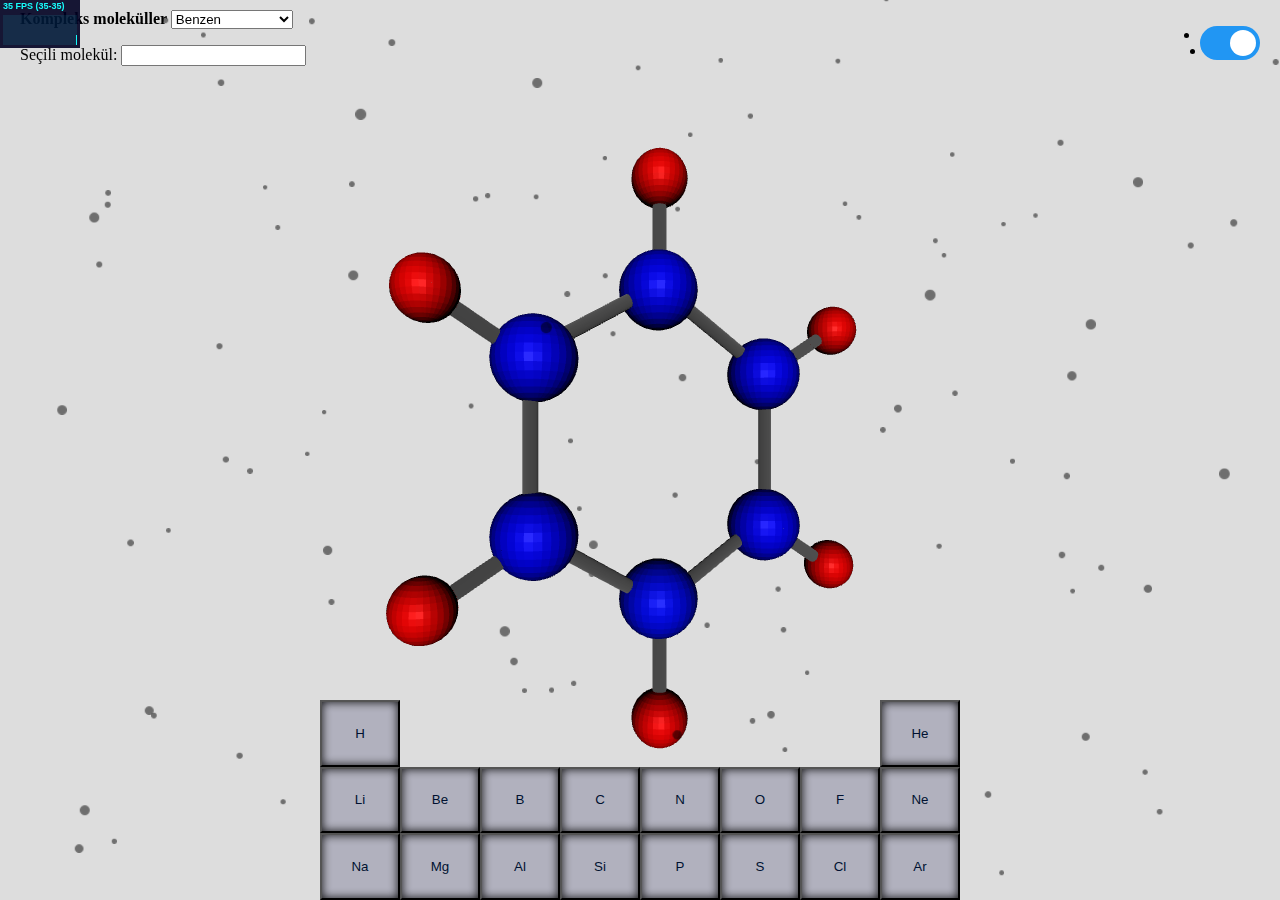
==== index.html @ 1c389c9a "touch" ====
<!DOCTYPE html>
<html>
<head>
	<meta charset="utf-8">
	<title>Kimya proje demo</title>
	<link rel="stylesheet" href="style.css">
</head>
<body>
    <script src="stats.min.js"></script>
    <div id="world">
        <canvas id="molecule"></canvas>
        <div id="container">
            <table width="50%" height="200px" cellspacing="0" cellpadding="0" id="MolTable">
                <tbody>
                    
                </tbody>
            </table>
        </div>
        <div id = "dropdown">
            <form>  
                <b> Kompleks moleküller </b>  
                <select id = "myList" onchange = "favMol()" >  
                </select>  
                <p> Seçili molekül:   
                <input type = "text" id = "favourite" size = "20" ></p>  
            </form>  
        </div>

        <ul id = "onoff">
            <li style="position:absolute; top:-10;"><p>Dönme</p></li>
            <li><label class="switch">
                <input checked=true type="checkbox" id="myCheck" onclick="checkFunc()">
                <span class="slider round"></span>
            </label></li>
        </ul>

        <script src="three.min.js"></script>
        <script src="GLTFLoader.js"></script>
        <script>
            var WIDTH = window.innerWidth;
            var HEIGHT = window.innerHeight;

            const normalColor = "#b1b1be";
            const highlightColor = "#FDFF47";
            var selected = [];

            const molekül_isimler = ["11", "41","Benzen", "C2H2", "C2H4", "CH2O", "SO2", "bh3", "HO", "iyonik11","KarePiramit","ucgen cıftpıramıt","KareDuzlem"];
            const dropdown_names = ["Benzen", "C2H2", "C2H4", "CH2O", "SO2","KarePiramit","ucgen cıftpıramıt", "KareDuzlem"];
            
            const düğmeler = [["H", " ", " ", " ", " ", " ", " ", "He"], ["Li", "Be", "B", "C", "N", "O", "F", "Ne"], ["Na", "Mg", "Al", "Si", "P", "S", "Cl", "Ar"]]
            const metalness =[[false, false, false, false, false, false, false, false], [true, true, true, false, false, false, false, false], [true, true, true, true, false, false, false, false]]
            var table = document.getElementById("MolTable").getElementsByTagName('tbody')[0];
            table.className="table";

            var spin = true;
            function checkFunc() {
                var checkBox = document.getElementById("myCheck");
                spin = !spin;
                if (checkBox.checked == true){
                    render()
                }
            }
            
            var mouseDown = false,
            mouseX = 0,
            mouseY = 0;
            addMouseHandler(document.getElementById("molecule"))
            function onMouseMove(evt) {
                if (!mouseDown) {
                    return;
                }

                evt.preventDefault();

                var deltaX = evt.clientX - mouseX,
                    deltaY = evt.clientY - mouseY;
                mouseX = evt.clientX;
                mouseY = evt.clientY;
                rotateScene(deltaX, deltaY);
            }

            function onMouseDown(evt) {
                evt.preventDefault();

                mouseDown = true;
                mouseX = evt.clientX;
                mouseY = evt.clientY;
            }

            function onMouseUp(evt) {
                evt.preventDefault();

                mouseDown = false;
            }

            function addMouseHandler(canvas) {
                canvas.addEventListener('mousemove', function (e) {
                    onMouseMove(e);
                }, false);
                canvas.addEventListener('mousedown', function (e) {
                    onMouseDown(e);
                }, false);
                canvas.addEventListener('mouseup', function (e) {
                    onMouseUp(e);
                }, false);
            }
            function rotateScene(deltaX, deltaY) {
                selected_mol.rotation.y += deltaX / 100;
                selected_mol.rotation.x += deltaY / 100;
                if (!spin){render();}
                
            }

            function changeMol(molName) {
                var molNow = moleküller[current_mol].molekül;
                if(molekül_isimler.includes(molName)){
                        current_mol = molekül_isimler.indexOf(molName);
                        console.log(moleküller);
                        var newMol = moleküller.find(x => x.isim === molName).molekül;
                        molNow.traverse ( function (child) {
                            if (child instanceof THREE.Mesh) {
                                child.visible = false;
                            }
                        })
                        newMol.traverse ( function (child) {
                            if (child instanceof THREE.Mesh) {
                                child.visible = true;
                            }
                        })
                        selected_mol = newMol;
                        hlight.target = selected_mol;
                        if (!spin) {
                            render();
                        }       
                    }  
            }
            document.addEventListener("touchstart", touch2Mouse, true);
            document.addEventListener("touchmove", touch2Mouse, true);
            document.addEventListener("touchend", touch2Mouse, true);
            function touch2Mouse(e)
            {
                var theTouch = e.changedTouches[0];
                var mouseEv;

                switch(e.type)
                {
                    case "touchstart": mouseEv="mousedown"; break;  
                    case "touchend":   mouseEv="mouseup"; break;
                    case "touchmove":  mouseEv="mousemove"; break;
                    default: return;
                }

                var mouseEvent = document.createEvent("MouseEvent");
                mouseEvent.initMouseEvent(mouseEv, true, true, window, 1, theTouch.screenX, theTouch.screenY, theTouch.clientX, theTouch.clientY, false, false, false, false, 0, null);
                theTouch.target.dispatchEvent(mouseEvent);

                e.preventDefault();
            }

            function favMol() {  
                var mylist = document.getElementById("myList");  
                document.getElementById("favourite").value = mylist.options[mylist.selectedIndex].text;
                molName = mylist.options[mylist.selectedIndex].text;
                console.log(molName);
                changeMol(molName);
                    
            }  

            const select = document.getElementById("myList");
            for (const i of dropdown_names) {
                var op = document.createElement('option');
                op.innerText = i;
                select.appendChild(op);
            }

            for (const i of düğmeler) {
                var tr = document.createElement('tr');
                for (const j of i) {
                    if (j == " "){
                        var td = document.createElement('td');
                        td.style="width:100%";
                        var button = document.createElement("SPAN");
                        td.appendChild(button);
		                tr.appendChild(td);
                    }else{
                        var td = document.createElement('td');
                        td.style="width:100%; height:33%";
                        var button = document.createElement("BUTTON");
                        button.className = "table_but";
                        button.type = "button";
                        button.style = "width:100%; height:100%";
                        button.id = j;
                        button.value = j;
                        button.textContent = j;
                        td.appendChild(button);
                        tr.appendChild(td);
                    }
                    
                }
                table.appendChild(tr);
            }

            function randomIntFromInterval(min, max) {
                return Math.floor(Math.random() * (max - min + 1) + min)
            }

            class Moleküller {
                constructor(molekül, isim, start_x, start_y, start_z) {
                    this.molekül = molekül;
                    this.isim = isim;
                    this.start_x = start_x;
                    this.start_y = start_y;
                    this.start_z = start_z;
                }
            }
            var moleküller = new Array(molekül_isimler.length);
            var current_mol = 2;
            let selected_mol;

            var renderer = new THREE.WebGLRenderer({antialias:true, canvas: molecule});
            var hlight = new THREE.DirectionalLight( 0xffffff, 1.1 );
            hlight.position.z = 25;
            hlight.position.y = 0;
            hlight.position.x = 0;

            const vertices = [];

            for ( let i = 0; i < 200; i ++ ) {

                const x = (Math.random() - 0.5) * 80;
                const y = (Math.random() - 0.5) * 80;
                const z = ((Math.random() - 1) * 32);

                vertices.push( x, y, z );

            }
            const geometry = new THREE.BufferGeometry();
            geometry.setAttribute( 'position', new THREE.Float32BufferAttribute( vertices, 3 ) );
            let sprite = new THREE.TextureLoader().load( 'star.png',);
            const material = new THREE.PointsMaterial( { size: 0.5, map: sprite, transparent: true, opacity: 0.5} );
            const points = new THREE.Points( geometry, material );

            renderer.setSize(WIDTH, HEIGHT);
            renderer.setClearColor(0xDDDDDD, 1);


            var scene = new THREE.Scene();
            scene.add(hlight);
            scene.add(points);

            let molekül, start_x, start_y, start_z;
            var ship_material = new THREE.MeshBasicMaterial( { color: 0x49ef4 } );
            let loader = new THREE.GLTFLoader();

            function load_all(i, current_mol) {
                let isim = molekül_isimler[i]
                
                loader.load(isim + ".gltf", function(gltf){
                scene.add(gltf.scene)

                
                if (current_mol != i) {
                    gltf.scene.traverse ( function (child) {
                    if (child instanceof THREE.Mesh) {
                        child.visible = false;
                        child.material.metalness = 0;
                    }
                });
                }

                molekül = gltf.scene
                molekül.position.z = -8;
                start_x = molekül.scale.x + 1;
                start_y = molekül.scale.y + 1;
                start_z = molekül.scale.z + 1;
                moleküller[i] = new Moleküller(molekül, isim, start_x, start_y, start_z);

                if (current_mol == i){
                    selected_mol = molekül;
                    hlight.target = selected_mol;
                    stats = createStats();
                    document.body.appendChild( stats.domElement );
                    render();
                    
                }

                console.log(current_mol)
                console.log(i)
                if (i == molekül_isimler.length - 1) {
                    gltf.scene.traverse ( function (child) {
                    if (child instanceof THREE.Mesh) {
                        child.material.metalness = 0;
                    }
                });

                }
                

            });
            }
            
            for (let index = 0; index < molekül_isimler.length; index++) {
                
                load_all(index, current_mol)
            }
            function createStats() {
                var stats = new Stats();
                stats.setMode(0);

                stats.domElement.style.position = 'absolute';
                stats.domElement.style.left = '0';
                stats.domElement.style.top = '0';

                return stats;
            }

            function gcd_two_numbers(x, y) {
                x = Math.abs(x);
                y = Math.abs(y);
                while(y) {
                    var t = y;
                    y = x % y;
                    x = t;
                }
                return x;
            }

            function getMolName(Grup_1, Grup_2, Metal_1, Metal_2, name_1, name_2) {
                var molName = "";
                if (Grup_1 == 8 || Grup_2 == 8) {
                    molName = "";
                    return molName;
                }
                if (Metal_1 & Metal_2) {
                    molName = "";
                    return molName;
                }
                if (!Metal_1 & !Metal_2){
                    if (name_1 == "H"){
                        var yük_1 = 1;
                    }else{
                        var yük_1 = 8 - Grup_1;
                    }
                    if (name_2 == "H"){
                        var yük_2 = 1;
                    }else{
                        var yük_2 = 8 - Grup_2;
                    }
                    
                    var ebob = gcd_two_numbers(yük_1, yük_2);
                    yük_1 = yük_1 / ebob;
                    yük_2 = yük_2 / ebob;
                    if ( yük_1 > yük_2){
                        molName = yük_1.toString() + yük_2.toString();
                    }else{
                        molName = yük_2.toString() + yük_1.toString();
                    }
                    return molName;
                }
                if (Metal_1 || Metal_2){
                    if (Metal_1){
                        var yük_1 = Grup_1;
                        var yük_2 = 8 - Grup_2;
                    }else{
                        var yük_1 = 8 - Grup_1;
                        var yük_2 = Grup_2;
                    }
                    var ebob = gcd_two_numbers(yük_1, yük_2);
                    yük_1 = yük_1 / ebob;
                    yük_2 = yük_2 / ebob;
                    if ( yük_1 > yük_2){
                        molName = "iyonik" + yük_1.toString() + yük_2.toString();
                    }else{
                        molName = "iyonik" + yük_2.toString() + yük_1.toString();
                    }
                    return molName;
                }
                
            }

            var t = 0;
            var camera = new THREE.PerspectiveCamera(70, WIDTH/HEIGHT);
            camera.position.z = 20;
            camera.position.y = -2;
            scene.add(camera);


            function render() {
                if (spin){
                    requestAnimationFrame(render);
                    moleküller[current_mol].molekül.rotation.y = moleküller[current_mol].molekül.rotation.y + 0.05;
                }
                renderer.render(scene, camera);
                stats.update();
                //t += 0.01;
                //moleküller[current_mol].molekül.scale.x = Math.abs(Math.sin(t)) + start_x;

            }

            document.getElementById("MolTable").addEventListener("click", (event) => {
                console.log(event.target.nodeName);
                const isButton = event.target.nodeName == "BUTTON";
                let name = event.target.id;
                console.log(selected);
                if (!isButton) {
                    return;
                }
                if (selected.includes(event.target.id)){
                    console.log("hey");
                    event.target.style.backgroundColor = normalColor;
                    selected = selected.filter(item => item !== event.target.id)
                    return;
                }
                console.log("hola");
                if (selected.length == 1) {
                    console.log(selected[0]);
                    console.log(document.getElementById(selected[0]).closest('tr').rowIndex + 1)
                    console.log(document.getElementById(selected[0]).closest('td').cellIndex + 1)
                    console.log(metalness[document.getElementById(selected[0]).closest('tr').rowIndex][document.getElementById(selected[0]).closest('td').cellIndex])

                    console.log(event.target.id);
                    console.log(event.target.closest('tr').rowIndex + 1)
                    console.log(event.target.closest('td').cellIndex + 1)
                    console.log(metalness[event.target.closest('tr').rowIndex][event.target.closest('td').cellIndex])

                    if(molekül_isimler.includes(selected[0]+event.target.id)){
                        var molName = selected[0]+event.target.id;
                    }else if(molekül_isimler.includes(event.target.id+selected[0])){
                        var molName = event.target.id+selected[0];
                    }else{
                        var molName = getMolName(document.getElementById(selected[0]).closest('td').cellIndex + 1, event.target.closest('td').cellIndex + 1, metalness[document.getElementById(selected[0]).closest('tr').rowIndex][document.getElementById(selected[0]).closest('td').cellIndex], metalness[event.target.closest('tr').rowIndex][event.target.closest('td').cellIndex], selected[0], event.target.id)
                    
                    }
                    console.log(molName);
                    changeMol(molName);
                    
                }else if(selected.length == 2){

                    document.getElementById(selected[0]).style.backgroundColor = normalColor;
                    document.getElementById(selected[1]).style.backgroundColor = normalColor;
                    selected = [];
                    
                }
                event.target.style.backgroundColor = highlightColor;
                selected.push(name);
                console.log(event.target.closest('tr').rowIndex + 1);
                console.log(event.target.closest('td').cellIndex + 1);
                return;
            
            });


        </script>
         
    </div>
</body>
</html>
---- style.css ----
body {
    overflow: hidden;
    margin: 0;
}
  
.ui {
    position: relative;
}

button { color: #001131; background: #b1b1be; box-shadow: inset 0px 0px 10px rgba(0,0,0,0.9);}

canvas{
    position: absolute;
}

#container{
    position: absolute;
    bottom: 0;
    display: flex;
    justify-content: center;
  }

#dropdown{
    position: absolute;
    top: 10px;
    left: 20px;
    display: flex;
    justify-content: center;
}
#onoff{
    position: absolute;
    top: 10px;
    right: 20px;
    display: flex;
    justify-content: center;
}

table {
    table-layout:fixed;
    border-collapse: collapse;
	border-spacing: 0;
}
tr{
	padding: 0px;
    margin: 0px;
}
td {
	padding: 0;
    margin: 0;
    overflow: hidden; 
    text-overflow: ellipsis; 
    word-wrap: break-word;
}

.switch {
    position: relative;
    display: inline-block;
    width: 60px;
    height: 34px;
  }
  
  /* Hide default HTML checkbox */
  .switch input {
    opacity: 0;
    width: 0;
    height: 0;
  }
  
  /* The slider */
  .slider {
    position: absolute;
    cursor: pointer;
    top: 0;
    left: 0;
    right: 0;
    bottom: 0;
    background-color: #ccc;
    -webkit-transition: .4s;
    transition: .4s;
  }
  
  .slider:before {
    position: absolute;
    content: "";
    height: 26px;
    width: 26px;
    left: 4px;
    bottom: 4px;
    background-color: white;
    -webkit-transition: .4s;
    transition: .4s;
  }
  
  input:checked + .slider {
    background-color: #2196F3;
  }
  
  input:focus + .slider {
    box-shadow: 0 0 1px #2196F3;
  }
  
  input:checked + .slider:before {
    -webkit-transform: translateX(26px);
    -ms-transform: translateX(26px);
    transform: translateX(26px);
  }
  
  /* Rounded sliders */
  .slider.round {
    border-radius: 34px;
  }
  
  .slider.round:before {
    border-radius: 50%;
  }
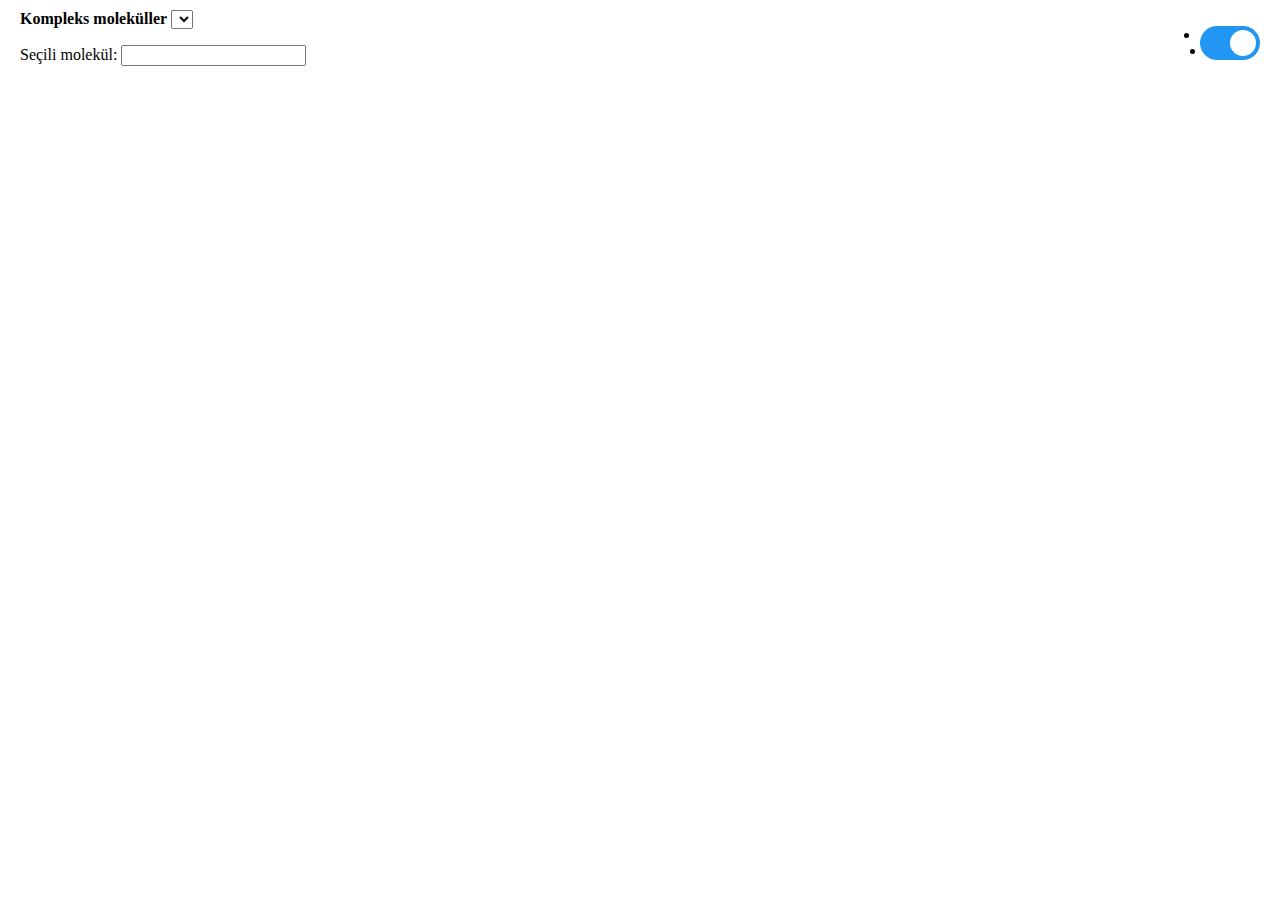
==== commit 012c9082: "g" ====
--- a/index.html
+++ b/index.html
@@ -134,9 +134,9 @@
                         }       
                     }  
             }
-            document.addEventListener("touchstart", touch2Mouse, true);
-            document.addEventListener("touchmove", touch2Mouse, true);
-            document.addEventListener("touchend", touch2Mouse, true);
+            canvas.addEventListener("touchstart", touch2Mouse, true);
+            canvas.addEventListener("touchmove", touch2Mouse, true);
+            canvas.addEventListener("touchend", touch2Mouse, true);
             function touch2Mouse(e)
             {
                 var theTouch = e.changedTouches[0];
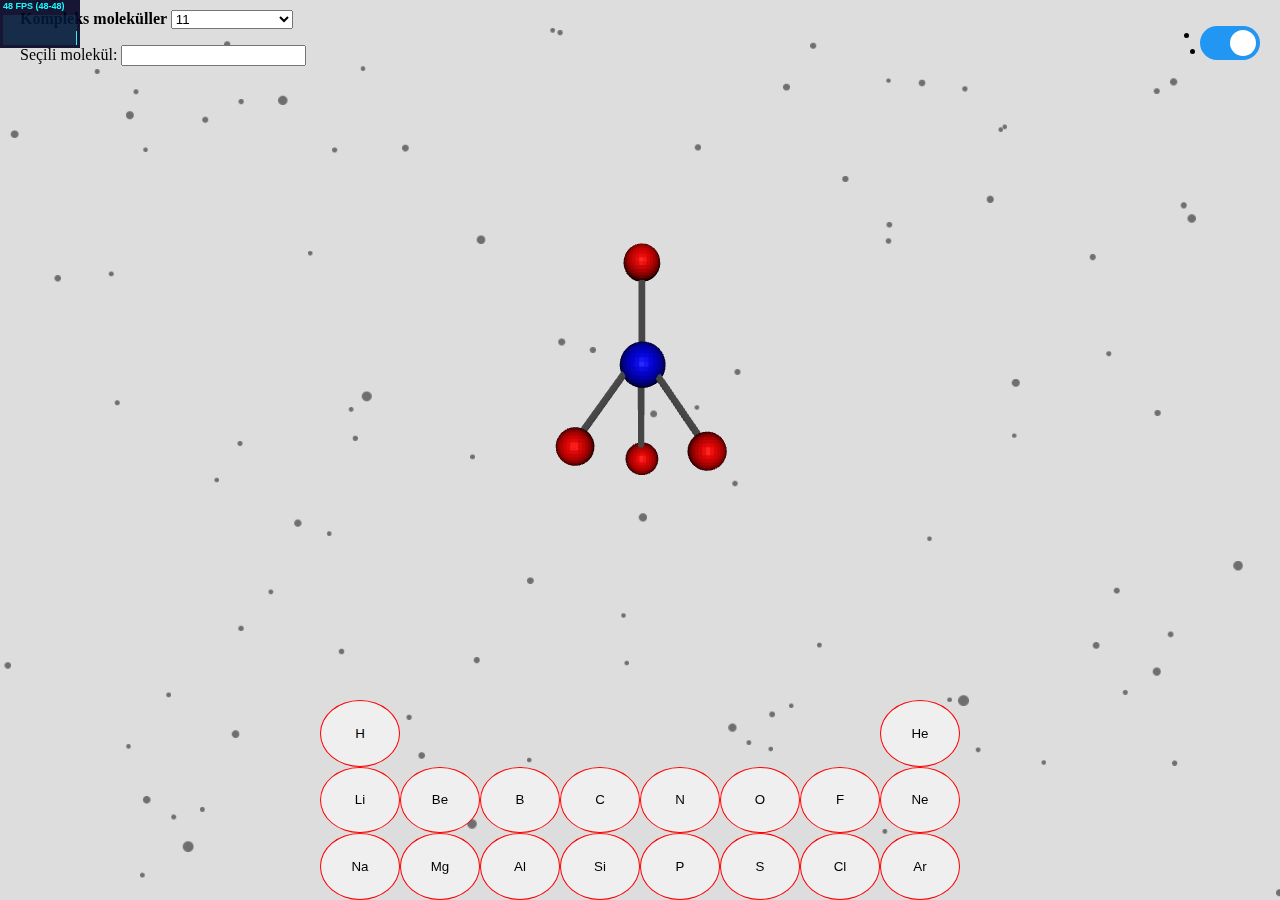
==== commit 0248d4b0: "update" ====
--- a/index.html
+++ b/index.html
@@ -40,12 +40,111 @@
             var WIDTH = window.innerWidth;
             var HEIGHT = window.innerHeight;
 
+            const molecule_images = {
+                "AlS":"Al2S3.png",
+                "LiP" :"Li3P.png",
+                "LiO": "Li2O.jpg",
+                "LiN": "Li3N.png",
+                "BeO" :"BeO.png",
+                "AlP":"AlP.png",
+                "NaP":"Na3P.png",
+                "MgCl":"MgCl2.png",
+                "MgS":"MgS.png",
+                "MgP":"Mg3P2.png",
+                "NaS":"Na2S.png",
+                "FMg":"MgF2.png",
+                "HMg": "MgH2.png",          
+                "HAl": "AlH3.png",
+                "BCl":"BCl3.png",
+                "OMg":"MgO.png",
+                "NMg":"Mg3N2.png",
+                "FNa":"NaF.png",
+                "FAl":"AlF3.png",
+                "ONa":"Na2O.png",
+                "OAl":"Al2O3.png",
+                "LiC": "Li4C.png",
+                "CNa":"Na4C.png",
+                "CMg":"Mg2C.png",
+                "CAl":"Al4C3.png",
+                "NAl":"AlN.png",
+                "NSi":"3Si4N.png",
+            }
+
+            const molecule_lookup = {
+                "HH" : "DuzAynı",
+                "HLi": "iyonik kristal",
+                "HBe": "doğrusal",
+                "HB" : "üçgen piramit",
+                "HC" : "dörtyüzlü",
+                "HN" : "üçgen piramit",
+                "HO" : "açısal",
+                "HF" : "doğrusal",
+                "HNa": "iyonik kristal",
+                "HSi": "dörtyüzlü",
+                "HP" : "üçgen piramit",
+                "HS" : "açısal",
+                "HCl": "doğrusal",
+                "LiF": "iyonik kristal",
+                "LiCl":"iyonik kristal",
+                "BeC" :"doğrusal",
+                "BeN" :"",
+                "BeF" :"doğrusal",
+                "BeP" :"",
+                "BeS" :"",
+                "BeCl" :"doğrusal",
+                "BB": "",
+                "BC": "",
+                "BN": "",
+                "BO": "",
+                "BF": "üçgen piramit",
+                "BP":"",
+                "BS":"",
+                "CC":"DuzAynı",
+                "CN":"C3N4",
+                "CO":"açısal",
+                "CF":"dörtyüzlü",
+                "CSi":"",
+                "CP":"",
+                "CS":"C2S4",
+                "CCl":"dörtyüzlü",
+                "NN":"DuzAynı",
+                "NO":"iki açısal",
+                "NF":"üçgen piramit",
+                "NNa":"Na3N",
+                "NP":"doğrusal",
+                "NS":"iki açısal",
+                "NCl":"üçgen piramit",
+                "OO":"DuzAynı",
+                "OF":"açısal",
+                "OSi":"açısal",
+                "OP":"iki açısal",
+                "OS":"açısal",
+                "OCl":"DuzAynı",
+                "FF": "DuzAynı",
+                "FSi":"dörtyüzlü",
+                "FP":"üçgen piramit",
+                "FS":"açısal",
+                "FCl":"doğrusal",
+                "NaCl":"iyonik kristal",
+                "AlCl":"üçgen piramit",
+                "SiP":"",
+                "SiS":"açısal",
+                "SiCl":"dörtyüzlü",
+                "PP":"DuzAynı",
+                "PS":"iki açısal",
+                "PCl":"üçgen piramit",
+                "SS":"DuzAynı",
+                "SCl":"açısal",
+                "ClCl":"DuzAynı"
+
+            }
+
             const normalColor = "#b1b1be";
             const highlightColor = "#FDFF47";
             var selected = [];
 
-            const molekül_isimler = ["11", "41","Benzen", "C2H2", "C2H4", "CH2O", "SO2", "bh3", "HO", "iyonik11","KarePiramit","ucgen cıftpıramıt","KareDuzlem"];
-            const dropdown_names = ["Benzen", "C2H2", "C2H4", "CH2O", "SO2","KarePiramit","ucgen cıftpıramıt", "KareDuzlem"];
+            const molekül_isimler = ["11", "41", "dörtyüzlü","Benzen", "C2S4",  "CH2O", "SO2", "iyonik kristal","KarePiramit","ucgen cıftpıramıt","KareDuzlem","C3N4","doğrusal","iki açısal","Na3N","açısal", "üçgen piramit"];
+            const dropdown_names = ["11", "41", "dörtyüzlü","Benzen", "C2S4",  "CH2O", "SO2", "iyonik kristal","KarePiramit","ucgen cıftpıramıt","KareDuzlem","C3N4","doğrusal","iki açısal","Na3N","açısal", "üçgen piramit"];
             
             const düğmeler = [["H", " ", " ", " ", " ", " ", " ", "He"], ["Li", "Be", "B", "C", "N", "O", "F", "Ne"], ["Na", "Mg", "Al", "Si", "P", "S", "Cl", "Ar"]]
             const metalness =[[false, false, false, false, false, false, false, false], [true, true, true, false, false, false, false, false], [true, true, true, true, false, false, false, false]]
@@ -111,17 +210,78 @@
                 
             }
 
-            function changeMol(molName) {
+            var canvas = document.getElementById("molecule");
+            canvas.addEventListener("touchstart", touch2Mouse, true);
+            canvas.addEventListener("touchmove", touch2Mouse, true);
+            canvas.addEventListener("touchend", touch2Mouse, true);
+            function touch2Mouse(e)
+            {
+                var theTouch = e.changedTouches[0];
+                var mouseEv;
+
+                switch(e.type)
+                {
+                    case "touchstart": mouseEv="mousedown"; break;  
+                    case "touchend":   mouseEv="mouseup"; break;
+                    case "touchmove":  mouseEv="mousemove"; break;
+                    default: return;
+                }
+
+                var mouseEvent = document.createEvent("MouseEvent");
+                mouseEvent.initMouseEvent(mouseEv, true, true, window, 1, theTouch.screenX, theTouch.screenY, theTouch.clientX, theTouch.clientY, false, false, false, false, 0, null);
+                theTouch.target.dispatchEvent(mouseEvent);
+
+                e.preventDefault();
+            }
+            var imgormod = true;
+            function changeMol(molName, img) {
                 var molNow = moleküller[current_mol].molekül;
-                if(molekül_isimler.includes(molName)){
-                        current_mol = molekül_isimler.indexOf(molName);
-                        console.log(moleküller);
-                        var newMol = moleküller.find(x => x.isim === molName).molekül;
-                        molNow.traverse ( function (child) {
+                console.log("imagemod       imagemod");
+                console.log(imgormod);
+
+                if (imgormod){
+                    molNow.traverse ( function (child) {
                             if (child instanceof THREE.Mesh) {
                                 child.visible = false;
                             }
                         })
+                }else{
+                    scene.remove(window.sprite);
+                }
+
+                if (img) {
+                    if(molName != ""){
+                        
+                        console.log("pppp");
+                        console.log(molName);
+                        
+                        imgormod = false;
+                        var tex = new THREE.TextureLoader().load( molName , function ( map ) {
+                            var halfHeight = 20 / Math.tan( camera.fov/2 * Math.PI / 180 );
+                            var yscale = halfHeight * 2;
+                            var xscale = yscale * map.image.height / map.image.height ;
+                            console.log("ppppp");
+                            console.log(20 * map.image.height / map.image.height)
+
+                            var material = new THREE.SpriteMaterial( { map: map, color: 0xffffff } );
+                            window.sprite = new THREE.Sprite( material );
+                            window.sprite.material.transparent = true;
+                            window.sprite.material.opacity = 1;
+                            window.sprite.scale.set(12 * map.image.width / map.image.height, 12, 1);
+                            
+                            scene.add(window.sprite);
+                        } );
+
+                        
+                    }
+                }else{
+                    
+                    if(molekül_isimler.includes(molName)){
+                        imgormod = true;
+                        current_mol = molekül_isimler.indexOf(molName);
+                        console.log(moleküller);
+                        var newMol = moleküller.find(x => x.isim === molName).molekül;
+                        
                         newMol.traverse ( function (child) {
                             if (child instanceof THREE.Mesh) {
                                 child.visible = true;
@@ -133,28 +293,7 @@
                             render();
                         }       
                     }  
-            }
-            canvas.addEventListener("touchstart", touch2Mouse, true);
-            canvas.addEventListener("touchmove", touch2Mouse, true);
-            canvas.addEventListener("touchend", touch2Mouse, true);
-            function touch2Mouse(e)
-            {
-                var theTouch = e.changedTouches[0];
-                var mouseEv;
-
-                switch(e.type)
-                {
-                    case "touchstart": mouseEv="mousedown"; break;  
-                    case "touchend":   mouseEv="mouseup"; break;
-                    case "touchmove":  mouseEv="mousemove"; break;
-                    default: return;
-                }
-
-                var mouseEvent = document.createEvent("MouseEvent");
-                mouseEvent.initMouseEvent(mouseEv, true, true, window, 1, theTouch.screenX, theTouch.screenY, theTouch.clientX, theTouch.clientY, false, false, false, false, 0, null);
-                theTouch.target.dispatchEvent(mouseEvent);
-
-                e.preventDefault();
+                }
             }
 
             function favMol() {  
@@ -253,8 +392,11 @@
             let loader = new THREE.GLTFLoader();
 
             function load_all(i, current_mol) {
+                // gltf dosyalarını yükle
+
                 let isim = molekül_isimler[i]
-                
+
+
                 loader.load(isim + ".gltf", function(gltf){
                 scene.add(gltf.scene)
 
@@ -325,58 +467,7 @@
                 return x;
             }
 
-            function getMolName(Grup_1, Grup_2, Metal_1, Metal_2, name_1, name_2) {
-                var molName = "";
-                if (Grup_1 == 8 || Grup_2 == 8) {
-                    molName = "";
-                    return molName;
-                }
-                if (Metal_1 & Metal_2) {
-                    molName = "";
-                    return molName;
-                }
-                if (!Metal_1 & !Metal_2){
-                    if (name_1 == "H"){
-                        var yük_1 = 1;
-                    }else{
-                        var yük_1 = 8 - Grup_1;
-                    }
-                    if (name_2 == "H"){
-                        var yük_2 = 1;
-                    }else{
-                        var yük_2 = 8 - Grup_2;
-                    }
-                    
-                    var ebob = gcd_two_numbers(yük_1, yük_2);
-                    yük_1 = yük_1 / ebob;
-                    yük_2 = yük_2 / ebob;
-                    if ( yük_1 > yük_2){
-                        molName = yük_1.toString() + yük_2.toString();
-                    }else{
-                        molName = yük_2.toString() + yük_1.toString();
-                    }
-                    return molName;
-                }
-                if (Metal_1 || Metal_2){
-                    if (Metal_1){
-                        var yük_1 = Grup_1;
-                        var yük_2 = 8 - Grup_2;
-                    }else{
-                        var yük_1 = 8 - Grup_1;
-                        var yük_2 = Grup_2;
-                    }
-                    var ebob = gcd_two_numbers(yük_1, yük_2);
-                    yük_1 = yük_1 / ebob;
-                    yük_2 = yük_2 / ebob;
-                    if ( yük_1 > yük_2){
-                        molName = "iyonik" + yük_1.toString() + yük_2.toString();
-                    }else{
-                        molName = "iyonik" + yük_2.toString() + yük_1.toString();
-                    }
-                    return molName;
-                }
-                
-            }
+            
 
             var t = 0;
             var camera = new THREE.PerspectiveCamera(70, WIDTH/HEIGHT);
@@ -413,26 +504,34 @@
                 }
                 console.log("hola");
                 if (selected.length == 1) {
-                    console.log(selected[0]);
-                    console.log(document.getElementById(selected[0]).closest('tr').rowIndex + 1)
-                    console.log(document.getElementById(selected[0]).closest('td').cellIndex + 1)
-                    console.log(metalness[document.getElementById(selected[0]).closest('tr').rowIndex][document.getElementById(selected[0]).closest('td').cellIndex])
-
-                    console.log(event.target.id);
-                    console.log(event.target.closest('tr').rowIndex + 1)
-                    console.log(event.target.closest('td').cellIndex + 1)
-                    console.log(metalness[event.target.closest('tr').rowIndex][event.target.closest('td').cellIndex])
 
                     if(molekül_isimler.includes(selected[0]+event.target.id)){
-                        var molName = selected[0]+event.target.id;
+                        //var molName = selected[0]+event.target.id;
                     }else if(molekül_isimler.includes(event.target.id+selected[0])){
-                        var molName = event.target.id+selected[0];
+                        //var molName = event.target.id+selected[0];
                     }else{
-                        var molName = getMolName(document.getElementById(selected[0]).closest('td').cellIndex + 1, event.target.closest('td').cellIndex + 1, metalness[document.getElementById(selected[0]).closest('tr').rowIndex][document.getElementById(selected[0]).closest('td').cellIndex], metalness[event.target.closest('tr').rowIndex][event.target.closest('td').cellIndex], selected[0], event.target.id)
-                    
+                        //var molName = getMolName(document.getElementById(selected[0]).closest('td').cellIndex + 1, event.target.closest('td').cellIndex + 1, metalness[document.getElementById(selected[0]).closest('tr').rowIndex][document.getElementById(selected[0]).closest('td').cellIndex], metalness[event.target.closest('tr').rowIndex][event.target.closest('td').cellIndex], selected[0], event.target.id)
+                    
+                    }
+
+                    var isimg = false;
+
+                    if(selected[0]+event.target.id in molecule_lookup){
+                        molName = molecule_lookup[selected[0]+event.target.id];
+                    }else if(event.target.id+selected[0] in molecule_lookup){
+                        molName = molecule_lookup[event.target.id+selected[0]];
+                    }else if(selected[0]+event.target.id in molecule_images){
+                        molName = molecule_images[selected[0]+event.target.id];
+                        isimg = true;
+                    }else if(event.target.id+selected[0] in molecule_images){
+                        molName = molecule_images[event.target.id+selected[0]];
+                        isimg = true;
+                    }
+                    else{
+                        molName = "";
                     }
                     console.log(molName);
-                    changeMol(molName);
+                    changeMol(molName, isimg);
                     
                 }else if(selected.length == 2){
 
--- a/style.css
+++ b/style.css
@@ -7,7 +7,13 @@
     position: relative;
 }
 
-button { color: #001131; background: #b1b1be; box-shadow: inset 0px 0px 10px rgba(0,0,0,0.9);}
+button { display:block;
+  height: 300px;
+  width: 300px;
+  border-radius: 50%;
+  border: 1px solid red;}
+
+
 
 canvas{
     position: absolute;
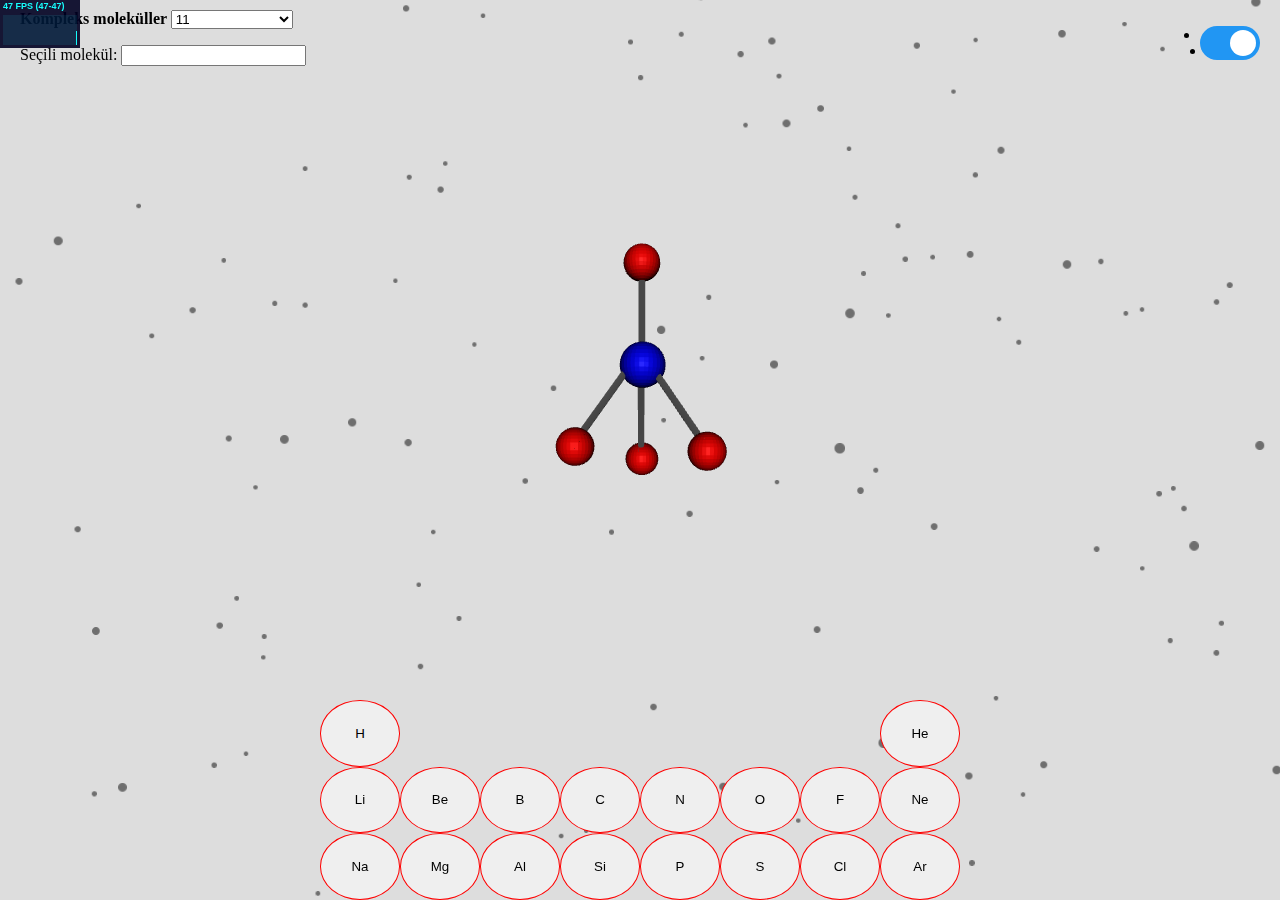
==== commit a8ae08c6: "lo" ====
--- a/index.html
+++ b/index.html
@@ -240,13 +240,17 @@
                 console.log(imgormod);
 
                 if (imgormod){
-                    molNow.traverse ( function (child) {
-                            if (child instanceof THREE.Mesh) {
-                                child.visible = false;
-                            }
-                        })
+                    if(molName != ""){
+                        molNow.traverse ( function (child) {
+                                if (child instanceof THREE.Mesh) {
+                                    child.visible = false;
+                                }
+                            })
+                    }
                 }else{
-                    scene.remove(window.sprite);
+                    if(molName != ""){
+                        scene.remove(window.sprite);
+                    }
                 }
 
                 if (img) {
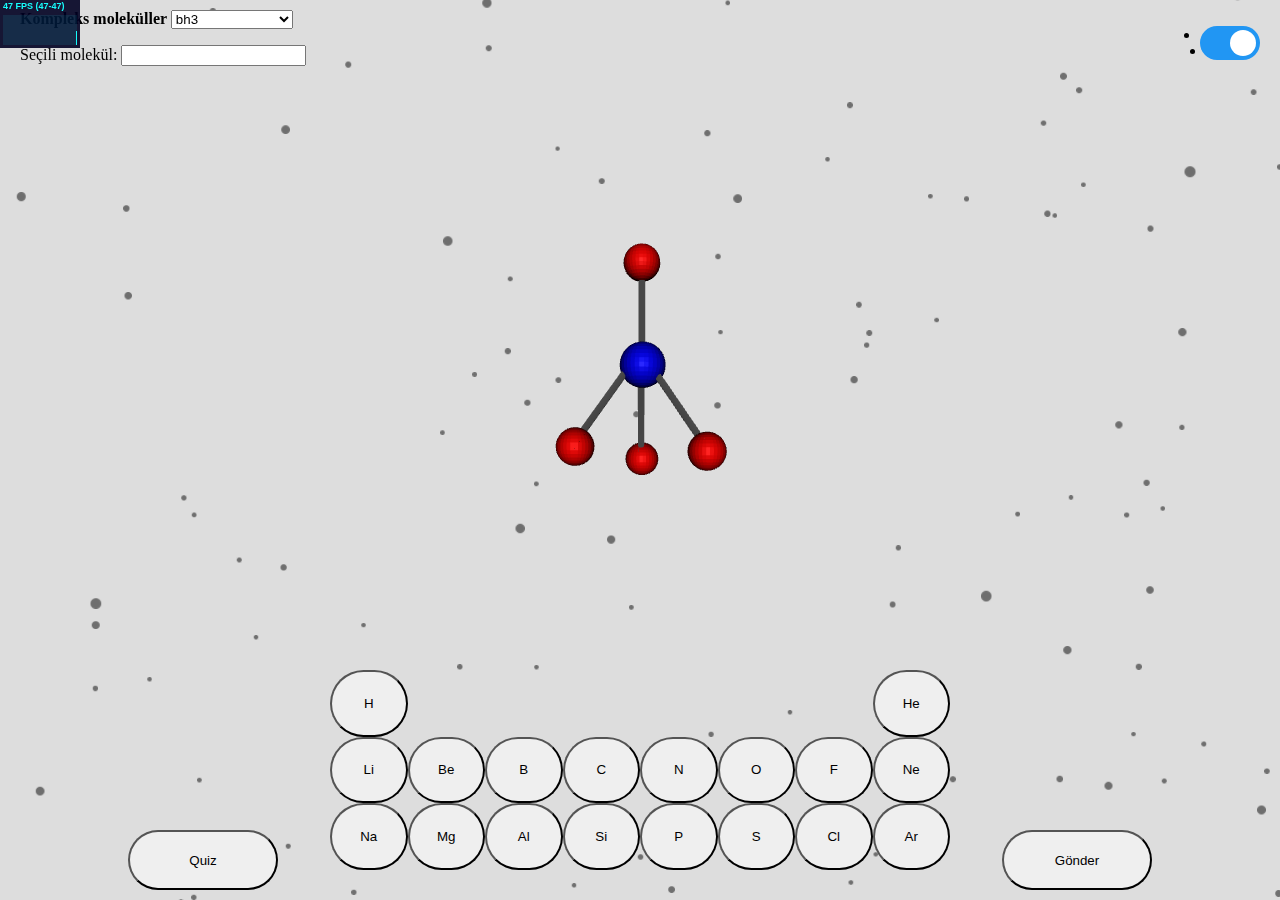
==== commit 51f234fa: "dd" ====
--- a/index.html
+++ b/index.html
@@ -9,12 +9,21 @@
     <script src="stats.min.js"></script>
     <div id="world">
         <canvas id="molecule"></canvas>
-        <div id="container">
-            <table width="50%" height="200px" cellspacing="0" cellpadding="0" id="MolTable">
-                <tbody>
-                    
-                </tbody>
-            </table>
+        <div id="main">
+            
+            <div id="container">
+                <table width="50%" height="200px" cellspacing="0" cellpadding="0" id="MolTable">
+                    <tbody>
+                        
+                    </tbody>
+                </table>
+            </div>
+            <div id ="btn2", style="height: 60px; width: 150px;">
+                <button id = "gndr" style="height: 60px; width: 150px;">Gönder</button>
+            </div>
+            <div id = "btn1", style="height: 60px; width: 150px;">
+                <button id = "quiz" style="height: 60px; width: 150px;">Quiz</button>
+            </div>
         </div>
         <div id = "dropdown">
             <form>  
@@ -39,6 +48,8 @@
         <script>
             var WIDTH = window.innerWidth;
             var HEIGHT = window.innerHeight;
+            document.getElementById("gndr").addEventListener("click", (event) => {var ext = ".gltf"; var nm = molName; if (imgormod) {ext = ".gltf"} else{ext = ".png"} location.href = "https://ucboyuttakimya.com/molekul/?molname=" + molName + "&path=" + molName + ".txt" + "&mol=" + molName + ext});
+            document.getElementById("quiz").addEventListener("click", (event) => {location.href = "https://ucboyuttakimya.com/quiz"});
 
             const molecule_images = {
                 "AlS":"Al2S3.png",
@@ -74,7 +85,7 @@
                 "HH" : "DuzAynı",
                 "HLi": "iyonik kristal",
                 "HBe": "doğrusal",
-                "HB" : "üçgen piramit",
+                "HB" : "bh3",
                 "HC" : "dörtyüzlü",
                 "HN" : "üçgen piramit",
                 "HO" : "açısal",
@@ -143,8 +154,8 @@
             const highlightColor = "#FDFF47";
             var selected = [];
 
-            const molekül_isimler = ["11", "41", "dörtyüzlü","Benzen", "C2S4",  "CH2O", "SO2", "iyonik kristal","KarePiramit","ucgen cıftpıramıt","KareDuzlem","C3N4","doğrusal","iki açısal","Na3N","açısal", "üçgen piramit"];
-            const dropdown_names = ["11", "41", "dörtyüzlü","Benzen", "C2S4",  "CH2O", "SO2", "iyonik kristal","KarePiramit","ucgen cıftpıramıt","KareDuzlem","C3N4","doğrusal","iki açısal","Na3N","açısal", "üçgen piramit"];
+            const molekül_isimler = ["bh3","11", "41", "dörtyüzlü","Benzen", "C2S4",  "CH2O", "SO2", "iyonik kristal","KarePiramit","ucgen cıftpıramıt","KareDuzlem","C3N4","doğrusal","iki açısal","Na3N","açısal", "üçgen piramit"];
+            const dropdown_names = ["bh3", "11", "41", "dörtyüzlü","Benzen", "C2S4",  "CH2O", "SO2", "iyonik kristal","KarePiramit","ucgen cıftpıramıt","KareDuzlem","C3N4","doğrusal","iki açısal","Na3N","açısal", "üçgen piramit"];
             
             const düğmeler = [["H", " ", " ", " ", " ", " ", " ", "He"], ["Li", "Be", "B", "C", "N", "O", "F", "Ne"], ["Na", "Mg", "Al", "Si", "P", "S", "Cl", "Ar"]]
             const metalness =[[false, false, false, false, false, false, false, false], [true, true, true, false, false, false, false, false], [true, true, true, true, false, false, false, false]]
--- a/style.css
+++ b/style.css
@@ -7,23 +7,41 @@
     position: relative;
 }
 
-button { display:block;
-  height: 300px;
-  width: 300px;
-  border-radius: 50%;
-  border: 1px solid red;}
-
-
+button { width: 200px;
+  height: 200px;
+  outline-style:initial;
+  border-radius: 100px;
+  cursor: pointer;}
 
 canvas{
     position: absolute;
 }
 
 #container{
+    margin: 20px;
     position: absolute;
-    bottom: 0;
+    bottom: 10px;
     display: flex;
     justify-content: center;
+  }
+
+#main { 
+    display: flex; 
+    justify-content: space-between;
+  }
+#btn1{
+    position: absolute;
+    bottom: 10px;
+    left: 10%;
+
+    justify-content: left;
+  }
+#btn2{
+    position: absolute;
+    bottom: 10px;
+    right: 10%;
+
+    justify-content: right;
   }
 
 #dropdown{
@@ -80,7 +98,7 @@
     left: 0;
     right: 0;
     bottom: 0;
-    background-color: #ccc;
+    background-color: #b1b1be;
     -webkit-transition: .4s;
     transition: .4s;
   }
